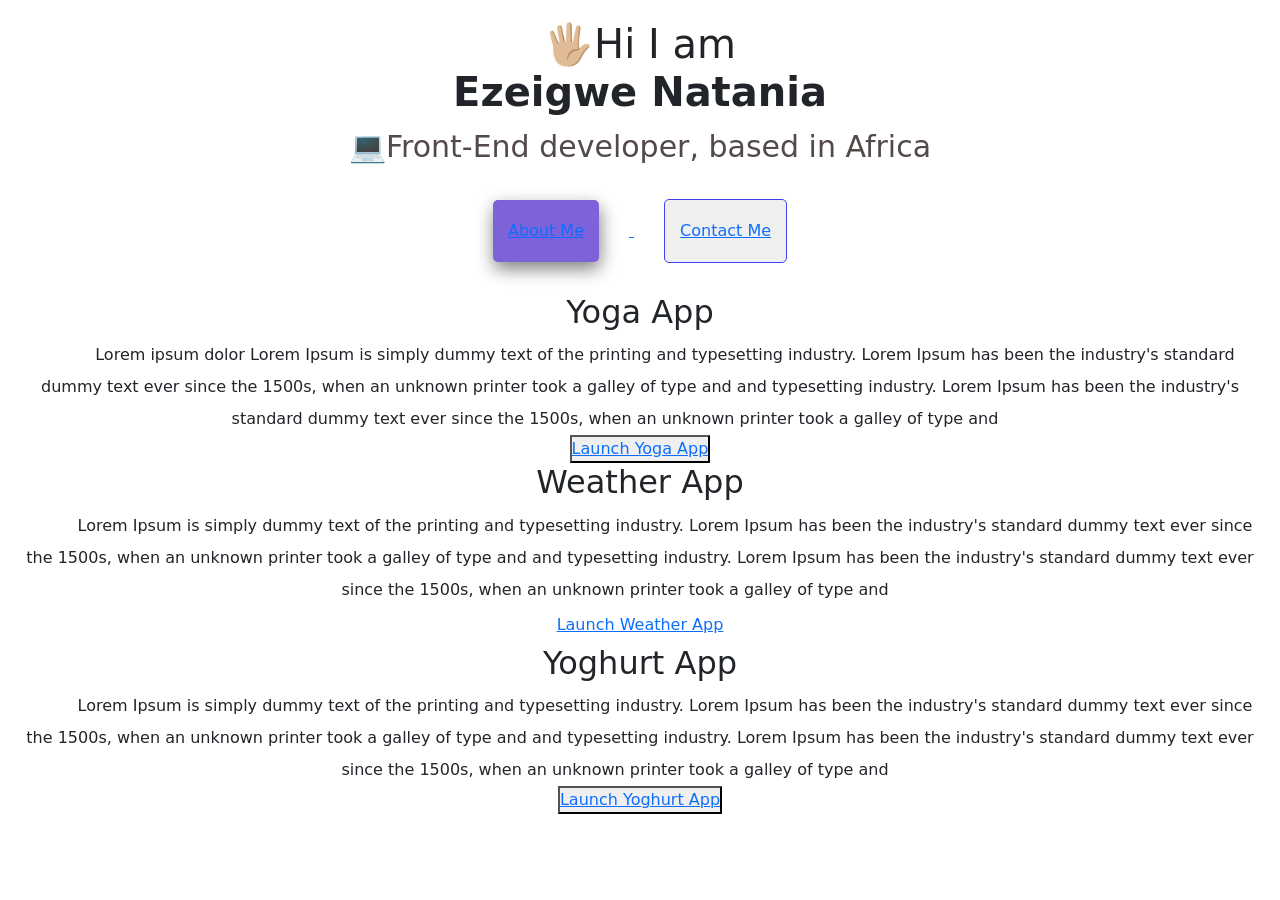
==== index.html @ 96194d3d "Add files via upload" ====
<!DOCTYPE html>
<html lang="en">
<head>
    <meta charset="UTF-8">
    <meta name="viewport" content="width=device-width, initial-scale=1.0">
    <title>Homepage</title>
    <link rel="stylesheet" href="css/main.css">
    <link rel="stylesheet" href="https://cnd.jsdelvr.net/npm/bootstrap@5.3.3/dist/css/bootstrap.min.css" integrity="sha384-QWTKZypPEjISv5WaRU9OFeRpok6YcntYMDr5pNlyT2bRjXh0JMhjY6hW+ALEwIH" crossorigin="anonymous">
    <style>
        @media screen {
            
        }
    </style>
</head>
<body>
    <div class="whole_page" id="important">
        <h1>🖐🏼Hi I  am 
            <div class="tag_name">Ezeigwe Natania</div>
        </h1>
            <div class="description">
                💻Front-End developer, based in Africa
            </div>

        <span>
            <button class="about_btn"><a href="about.html">About Me</button>
                <button class="contact_btn"><a href="about.html#important">Contact Me</a></button>
        </span>

             <h2>Yoga App</h2>
        <div class="yoga_app">
            <span>
                
            Lorem ipsum dolor Lorem Ipsum is simply dummy text of the printing
            and typesetting industry.
            Lorem Ipsum has been the industry's standard dummy text ever since the 1500s, 
            when an unknown printer took a galley of type and
            and typesetting industry.
            Lorem Ipsum has been the industry's standard dummy text ever since the 1500s, 
            when an unknown printer took a galley of type and
            </span>
         </div> 
         <button class="yoga_btn"><a href="index.html#important">Launch Yoga App</a></button>

                <h2>Weather App</h2>
            <div class="weather_app">
                <span>
                    Lorem Ipsum is simply dummy text of the printing
                    and typesetting industry.
                    Lorem Ipsum has been the industry's standard dummy text ever since the 1500s, 
                    when an unknown printer took a galley of type and
                    and typesetting industry.
                    Lorem Ipsum has been the industry's standard dummy text ever since the 1500s, 
                    when an unknown printer took a galley of type and   
                </span>

            </div>
            <button class="weather btn"><a href="index.html#important">Launch Weather App</a></button>

                <h2>Yoghurt App</h2>
            <div class="yoghurt_app">
                <span>
                    Lorem Ipsum is simply dummy text of the printing
                    and typesetting industry.
                    Lorem Ipsum has been the industry's standard dummy text ever since the 1500s, 
                    when an unknown printer took a galley of type and
                    and typesetting industry.
                    Lorem Ipsum has been the industry's standard dummy text ever since the 1500s, 
                    when an unknown printer took a galley of type and
                </span>
            </div>
            <button class="yoghurt_btn"><a href="index.html#important">Launch Yoghurt App</a></button>


</div>

    <script src="https:://cnd.jsdelvr.net/npm/bootstrap@5.3.3/dist/js/bootstrap.bundle.min.js" integrity="sha384-YvpcrYf0tY3lHB60NNkmc5s9fDVZLESaAA55NDzOxhy9GkcIdslK1eN7N6jIeHz" crossorigin="anonymous"></script>
</body>
</html>
---- css/main.css ----
*{
    padding: 0;
    margin: 0;
}
.whole_page{
    display: block;
    margin: 10px;
    padding: 10px;
    text-align: center;
}
h1{
    font-size: 36px;
    font-weight: 100;
}
.tag_name{
    font-weight: bold;
}
.description{
    font-weight: 100;
    color: #534949;
    font-size: 30px;
}
.about_btn{
    padding: 15px;
    background-color: #7e62d9;
    margin: 30px;
    line-height: 2;
    border-radius: 5px 5px 5px;
    border: none;
    box-shadow:   1px 7px 18px 0px grey;
    text-decoration: none;
    color: white;
}
.contact_btn{
    padding: 15px;
    margin: 30px;
    line-height: 2;
    border-radius: 5px 5px 5px;
    border: 1px solid #4040f1;
    text-decoration: none;
    color: #4040f1;
}
span{
    margin: 30px;
    padding: 20px;
    line-height: 2;
}
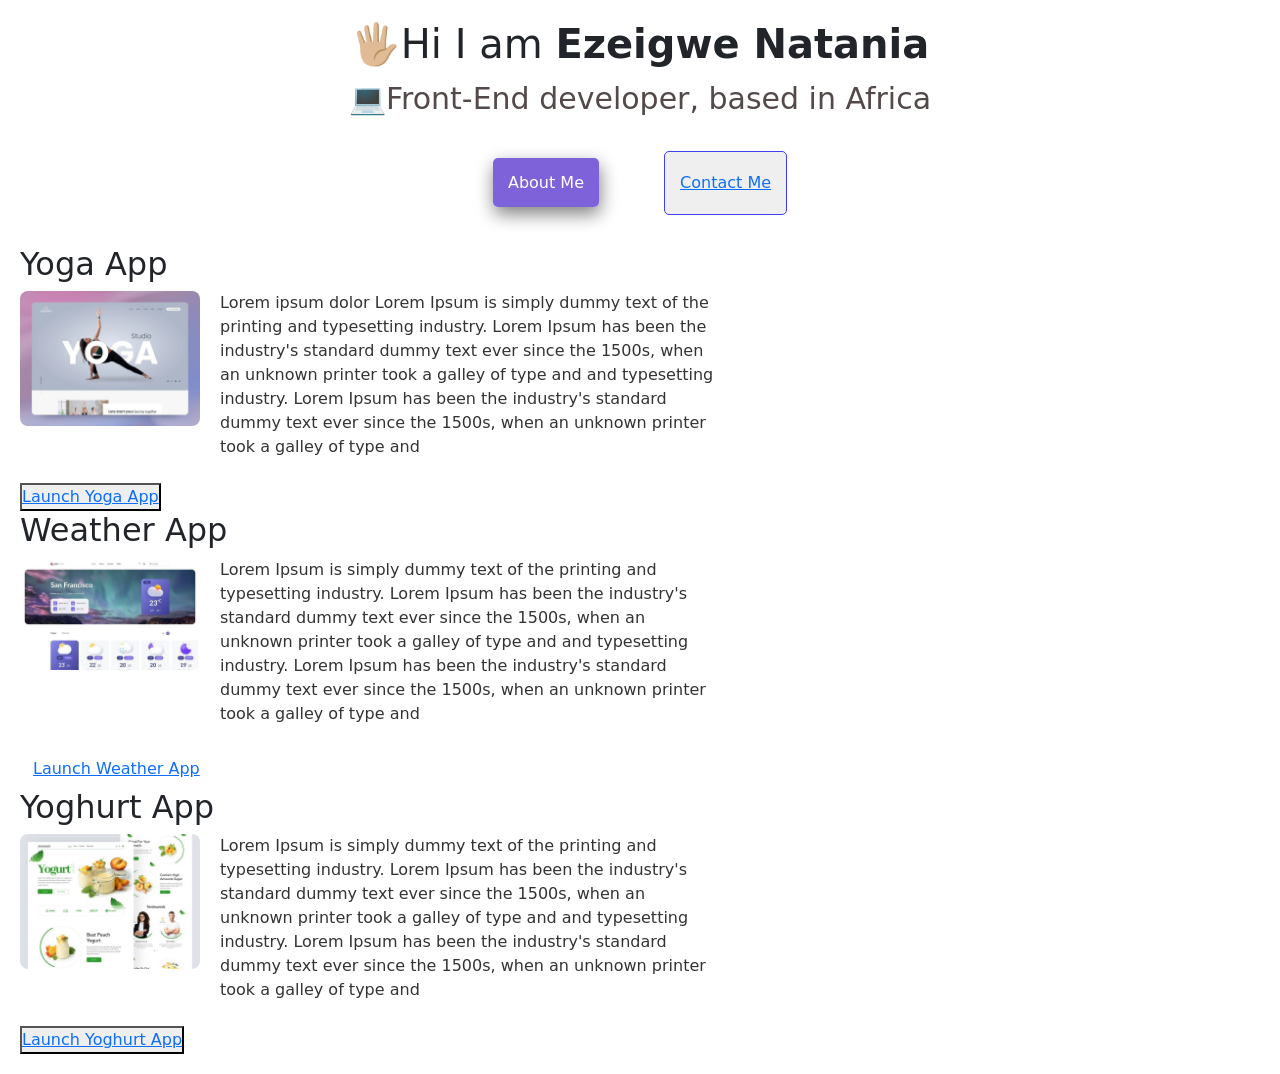
==== commit caf8a9bf: "I've added styles to the overall page making it rseponsive" ====
--- a/index.html
+++ b/index.html
@@ -5,7 +5,7 @@
     <meta name="viewport" content="width=device-width, initial-scale=1.0">
     <title>Homepage</title>
     <link rel="stylesheet" href="css/main.css">
-    <link rel="stylesheet" href="https://cnd.jsdelvr.net/npm/bootstrap@5.3.3/dist/css/bootstrap.min.css" integrity="sha384-QWTKZypPEjISv5WaRU9OFeRpok6YcntYMDr5pNlyT2bRjXh0JMhjY6hW+ALEwIH" crossorigin="anonymous">
+    <link rel="stylesheet" href="https://cdn.jsdelivr.net/npm/bootstrap@5.3.3/dist/css/bootstrap.min.css" integrity="sha384-QWTKZypPEjISv5WaRU9OFeRpok6YcntYMDr5pNlyT2bRjXh0JMhjY6hW+ALEwIH" crossorigin="anonymous">
     <style>
         @media screen {
             
@@ -14,35 +14,36 @@
 </head>
 <body>
     <div class="whole_page" id="important">
-        <h1>🖐🏼Hi I  am 
-            <div class="tag_name">Ezeigwe Natania</div>
-        </h1>
-            <div class="description">
-                💻Front-End developer, based in Africa
+        <div class="intro">
+            <h1>🖐🏼Hi I am <span class="tag_name">Ezeigwe Natania</span></h1>
+                <div class="description">
+                    💻Front-End developer, based in Africa
+                </div>
+    
+        </div>
+        <div class="buttons">
+            <a class="about_btn" href="about.html">About Me</a>
+            <button class="contact_btn"><a href="about.html#important">Contact Me</a></button>
             </div>
-
-        <span>
-            <button class="about_btn"><a href="about.html">About Me</button>
-                <button class="contact_btn"><a href="about.html#important">Contact Me</a></button>
-        </span>
 
              <h2>Yoga App</h2>
         <div class="yoga_app">
-            <span>
-                
-            Lorem ipsum dolor Lorem Ipsum is simply dummy text of the printing
-            and typesetting industry.
-            Lorem Ipsum has been the industry's standard dummy text ever since the 1500s, 
-            when an unknown printer took a galley of type and
-            and typesetting industry.
-            Lorem Ipsum has been the industry's standard dummy text ever since the 1500s, 
-            when an unknown printer took a galley of type and
+            <img class="yoga_img" src="imgs/yoga.jpg" alt="Yoga image">
+            <span class="yoga_info">
+                Lorem ipsum dolor Lorem Ipsum is simply dummy text of the printing
+                and typesetting industry.
+                Lorem Ipsum has been the industry's standard dummy text ever since the 1500s, 
+                when an unknown printer took a galley of type and
+                and typesetting industry.
+                Lorem Ipsum has been the industry's standard dummy text ever since the 1500s, 
+                when an unknown printer took a galley of type and
             </span>
          </div> 
          <button class="yoga_btn"><a href="index.html#important">Launch Yoga App</a></button>
 
                 <h2>Weather App</h2>
             <div class="weather_app">
+                <img src="imgs/weather.jpg" alt="Waether Forecast" class="weather_img">
                 <span>
                     Lorem Ipsum is simply dummy text of the printing
                     and typesetting industry.
@@ -58,6 +59,7 @@
 
                 <h2>Yoghurt App</h2>
             <div class="yoghurt_app">
+                <img src="imgs/yoghurt.jpg" alt="Yoghurt Image" class="yoghurt_img">
                 <span>
                     Lorem Ipsum is simply dummy text of the printing
                     and typesetting industry.
@@ -73,6 +75,6 @@
 
 </div>
 
-    <script src="https:://cnd.jsdelvr.net/npm/bootstrap@5.3.3/dist/js/bootstrap.bundle.min.js" integrity="sha384-YvpcrYf0tY3lHB60NNkmc5s9fDVZLESaAA55NDzOxhy9GkcIdslK1eN7N6jIeHz" crossorigin="anonymous"></script>
+    <script src="https://cdn.jsdelivr.net/npm/bootstrap@5.3.3/dist/js/bootstrap.bundle.min.js" integrity="sha384-YvpcrYf0tY3lHB60NNkmc5s9fDVZLESaAA55NDzOxhy9GkcIdslK1eN7N6jIeHz" crossorigin="anonymous"></script>
 </body>
 </html>
--- a/css/main.css
+++ b/css/main.css
@@ -6,6 +6,12 @@
     display: block;
     margin: 10px;
     padding: 10px;
+    align-items: center;
+}
+.intro{
+    text-align: center;
+}
+.buttons{
     text-align: center;
 }
 h1{
@@ -40,8 +46,76 @@
     text-decoration: none;
     color: #4040f1;
 }
-span{
+{
     margin: 30px;
     padding: 20px;
     line-height: 2;
+    height: 500px;
+}
+.yoga_info{
+    display: block;
+    max-width: 500px; /* Adjust as needed */
+    font-size: 1rem;
+    color: #333;
+}
+.yoga_img{
+    width: 180px; /* Adjust as needed */
+    height: auto;
+    border-radius: 8px; /* Optional: rounded corners */
+    object-fit: cover;
+}
+.weather_img{
+    width: 500px;
+    height: 300px;
+}
+.yoga_app,
+.weather_app,
+.yoghurt_app {
+    display: flex;
+    align-items: flex-start;
+    gap: 20px;
+    margin-bottom: 24px;
+}
+
+.yoga_img,
+.weather_img,
+.yoghurt_img {
+    width: 180px;
+    height: auto;
+    border-radius: 8px;
+    object-fit: cover;
+}
+
+.yoga_info,
+.weather_app span,
+.yoghurt_app span {
+    display: block;
+    max-width: 500px;
+    font-size: 1rem;
+    color: #333;
+}
+
+@media (max-width: 700px) {
+  .yoga_app,
+  .weather_app,
+  .yoghurt_app {
+    flex-direction: column;
+    align-items: center;
+    text-align: center;
+  }
+
+  .yoga_img,
+  .weather_img,
+  .yoghurt_img {
+    width: 90vw;
+    max-width: 300px;
+    margin-bottom: 15px;
+  }
+
+  .yoga_info,
+  .weather_app span,
+  .yoghurt_app span {
+    max-width: 95vw;
+    font-size: 0.98rem;
+  }
 }
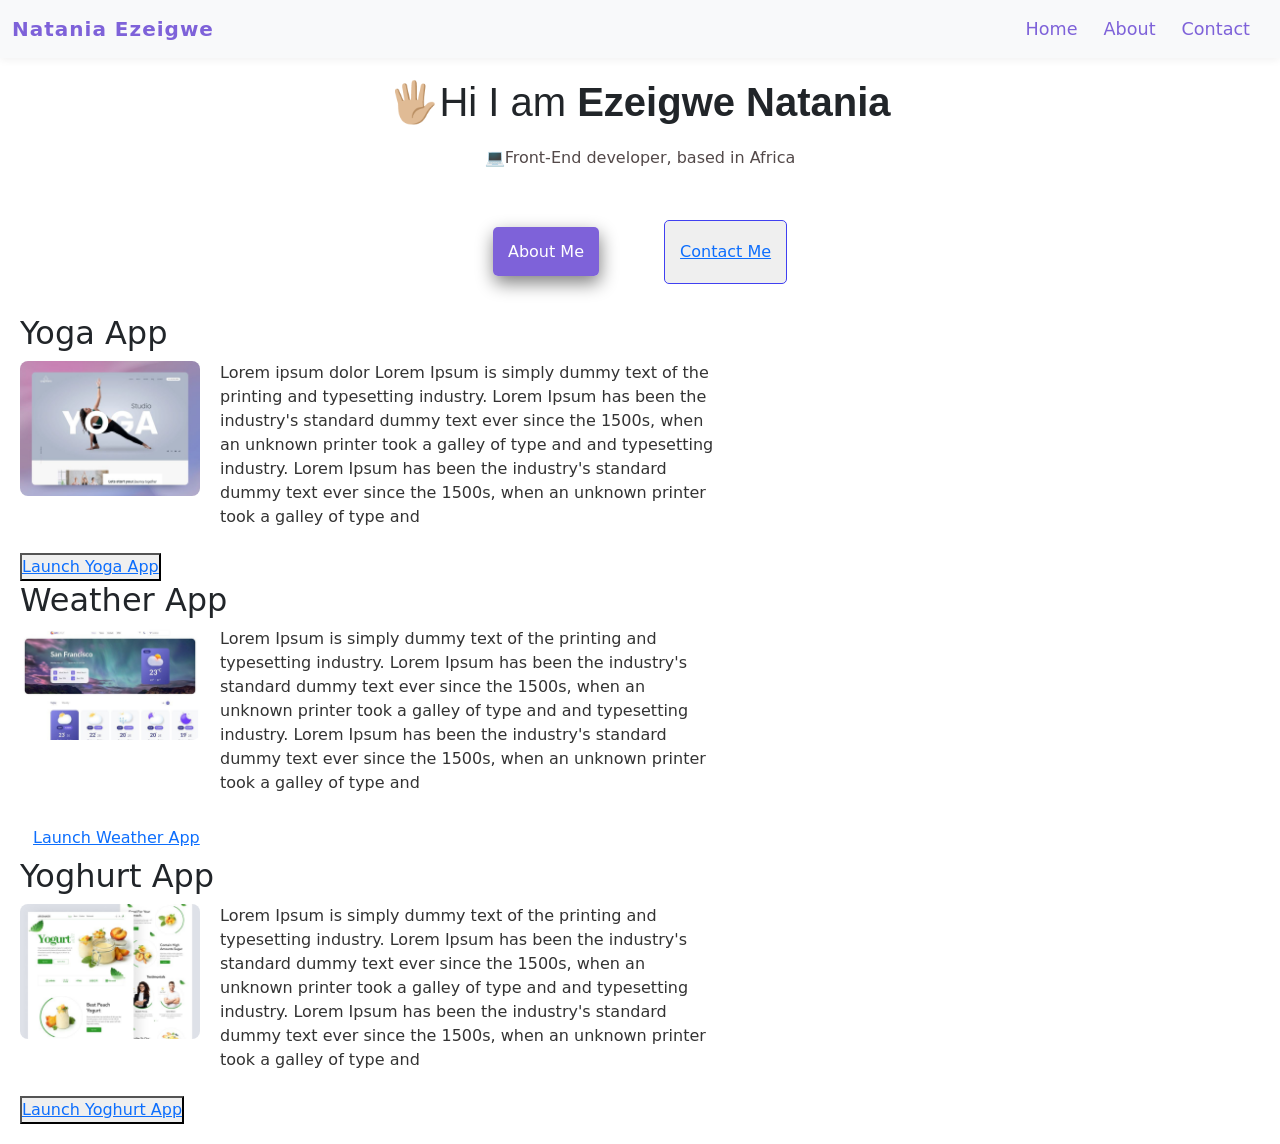
==== commit cc394325: "Add responsive navbar to index and about pages" ====
--- a/index.html
+++ b/index.html
@@ -13,6 +13,29 @@
     </style>
 </head>
 <body>
+    <header>
+        <nav class="navbar navbar-expand-lg navbar-light bg-light">
+          <div class="container-fluid">
+            <a class="navbar-brand fw-bold" href="#">Natania Ezeigwe</a>
+            <button class="navbar-toggler" type="button" data-bs-toggle="collapse" data-bs-target="#mainNavbar" aria-controls="mainNavbar" aria-expanded="false" aria-label="Toggle navigation">
+              <span class="navbar-toggler-icon"></span>
+            </button>
+            <div class="collapse navbar-collapse" id="mainNavbar">
+              <ul class="navbar-nav ms-auto mb-2 mb-lg-0">
+                <li class="nav-item">
+                  <a class="nav-link" href="index.html">Home</a>
+                </li>
+                <li class="nav-item">
+                  <a class="nav-link" href="about.html">About</a>
+                </li>
+                <li class="nav-item">
+                  <a class="nav-link" href="about.html#important">Contact</a>
+                </li>
+              </ul>
+            </div>
+          </div>
+        </nav>
+    </header>
     <div class="whole_page" id="important">
         <div class="intro">
             <h1>🖐🏼Hi I am <span class="tag_name">Ezeigwe Natania</span></h1>
--- a/css/main.css
+++ b/css/main.css
@@ -95,6 +95,49 @@
     color: #333;
 }
 
+/* Navbar styles */
+.navbar {
+  box-shadow: 0 2px 8px rgba(0,0,0,0.06);
+  padding: 0.5rem 0;
+  background: #fff !important;
+}
+
+.navbar-brand {
+  font-size: 1.5rem;
+  color: #7e62d9 !important;
+  letter-spacing: 1px;
+}
+
+.navbar-toggler {
+  border: none;
+  outline: none;
+}
+
+.navbar-toggler-icon {
+  background-image: url("data:image/svg+xml;charset=utf8,%3Csvg viewBox='0 0 30 30' xmlns='http://www.w3.org/2000/svg'%3E%3Cpath stroke='rgba%28126,98,217,1%29' stroke-width='2' stroke-linecap='round' stroke-miterlimit='10' d='M4 7h22M4 15h22M4 23h22'/%3E%3C/svg%3E");
+}
+
+.navbar-nav .nav-link {
+  color: #7e62d9 !important;
+  font-weight: 500;
+  font-size: 1.1rem;
+  margin-right: 10px;
+  transition: color 0.2s;
+}
+
+.navbar-nav .nav-link:hover,
+.navbar-nav .nav-link:focus {
+  color: #5e47b6 !important;
+  text-decoration: underline;
+}
+
+.web_pic{
+    width: 500px;
+    height: 200px;
+    padding: 20px;
+    margin: 20px;
+    justify-content: space-around;
+}
 @media (max-width: 700px) {
   .yoga_app,
   .weather_app,
@@ -118,4 +161,40 @@
     max-width: 95vw;
     font-size: 0.98rem;
   }
-}+}
+
+@media (max-width: 991.98px) {
+  .navbar-nav {
+    background: #fff;
+    border-radius: 0 0 10px 10px;
+    box-shadow: 0 8px 24px rgba(126,98,217,0.07);
+    padding: 10px 0;
+  }
+  .navbar-nav .nav-link {
+    margin: 10px 0;
+    text-align: center;
+  }
+}
+
+.about_page{
+    text-align: center;
+    align-items: center;
+    margin: 30px;
+    padding: 30px;
+}
+.description{
+    margin: 20px;
+    font-size: medium;
+}
+h3{
+    font-weight: 100;
+    font-size: large;
+}
+h1{
+    font-weight: 500;
+    font-family: 'Trebuchet MS', 'Lucida Sans Unicode', 'Lucida Grande', 'Lucida Sans', Arial, sans-serif;
+}
+.contact_me{
+    font-weight: 400;
+    font-size: 30px;
+}
